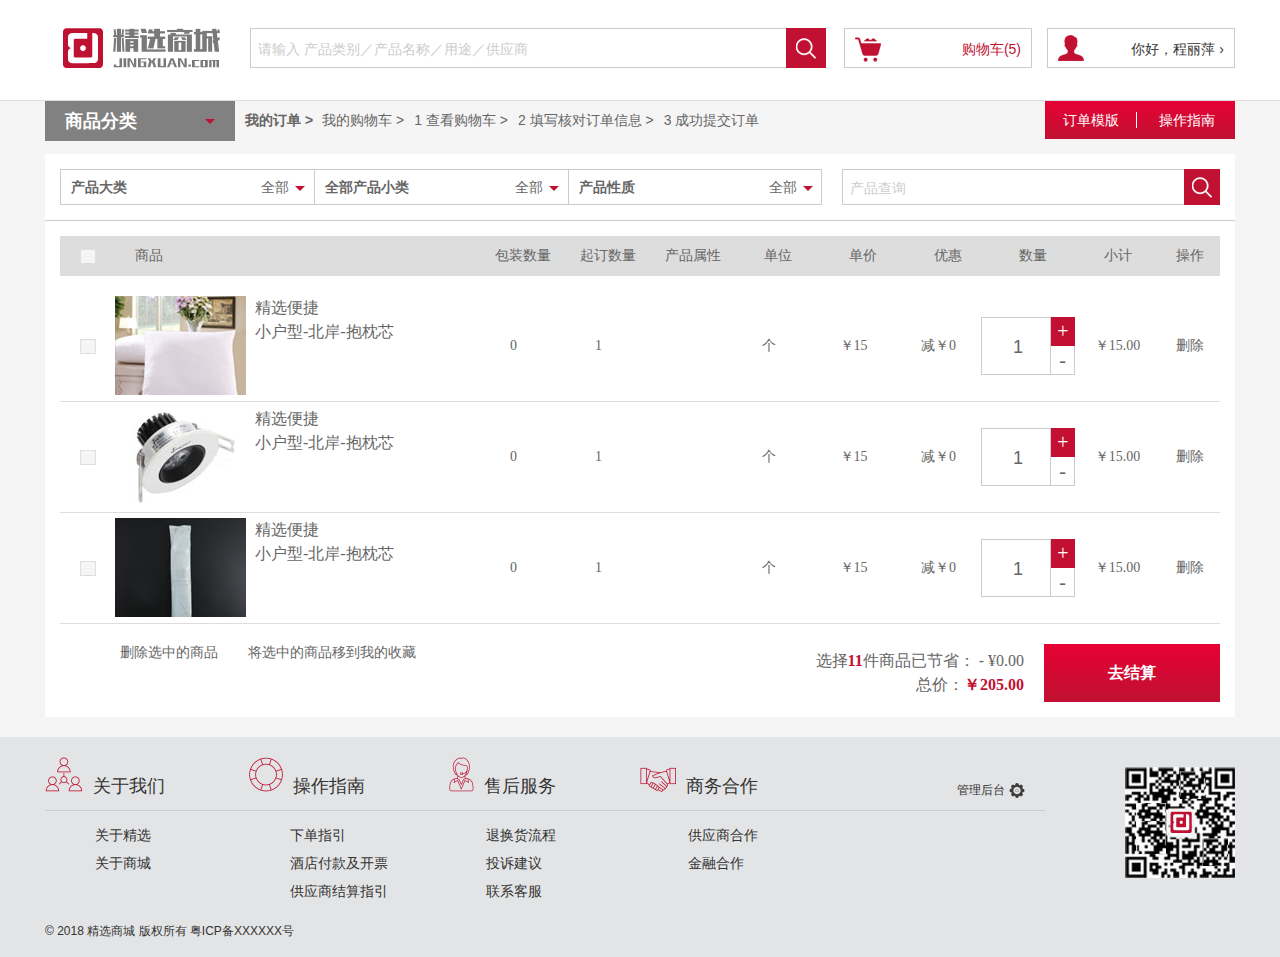
==== views/cart.html @ 11810e94 "shopping" ====
<!DOCTYPE html>
<html lang="en">
<head>
	<meta charset="UTF-8">
	<meta http-equiv="X-UA-Compatible" content="IE=edge,chrome=1"/>
    <meta name="description" content=""/>
    <meta name="keywords" content=""/>
    <meta name="author" content="name, sycbbb@sina.com"/>
    <meta name="robots" content="index,follow"/>
	<title></title>
	<link rel="stylesheet" href="../plugins/swiper/idangerous.swiper.css">
	<link rel="stylesheet" href="../styles/css/global.css">
	<link rel="stylesheet" href="../styles/css/cart.css">
</head>
<body>
<div class="wrapper">
	<div class="header">
		<div class="w1190 header-content">
			<div class="logo"><img src="../images/logo_big.png" alt=""></div>
			<div class="search">
				<label><input type="text" placeholder="请输入 产品类别／产品名称／用途／供应商"></label>
				<div class="search-btn"></div>
			</div>
			<div class="shopping-carts items">
				<a href="">购物车(5)</a>
				<div class="cart">
					<div class="cart-content-items" id="boxscroll">
						<div class="cart-items">
							<div class="img"><img src="../images/cart.jpg" alt=""></div>
							<div class="text">
								<p>精选便捷</p>
								<p>创点-客房抽纸盒</p>
								<h6>￥18.00</h6>
							</div>
							<a class="del" href="javascript:;">删除</a>
						</div>
						<div class="cart-items">
							<div class="img"><img src="../images/cart.jpg" alt=""></div>
							<div class="text">
								<p>精选便捷</p>
								<p>创点-客房抽纸盒</p>
								<h6>￥18.00</h6>
							</div>
							<a class="del" href="javascript:;">删除</a>
						</div>
						<div class="cart-items">
							<div class="img"><img src="../images/cart.jpg" alt=""></div>
							<div class="text">
								<p>精选便捷</p>
								<p>创点-客房抽纸盒</p>
								<h6>￥18.00</h6>
							</div>
							<a class="del" href="javascript:;">删除</a>
						</div>
						<div class="cart-items">
							<div class="img"><img src="../images/cart.jpg" alt=""></div>
							<div class="text">
								<p>精选便捷</p>
								<p>创点-客房抽纸盒</p>
								<h6>￥18.00</h6>
							</div>
							<a class="del" href="javascript:;">删除</a>
						</div>
						<div class="cart-items">
							<div class="img"><img src="../images/cart.jpg" alt=""></div>
							<div class="text">
								<p>精选便捷</p>
								<p>创点-客房抽纸盒</p>
								<h6>￥18.00</h6>
							</div>
							<a class="del" href="javascript:;">删除</a>
						</div>
					</div>
					<div class="cart-content-bottom">
						<p>共<em>5</em>件商品<span>共计<em>8658.45</em>元</span></p>
						<a href="">去购物车</a>
					</div>
				</div>
			</div>
			<div class="login items">
				<a href="">你好，程丽萍 ›</a>
				<div class="login-list">
					<a href="">我的基本信息</a>
					<a href="order.html">我的订单(<em>8</em>)</a>
					<a href="">我的收藏(<em>12</em>)</a>
				</div>
			</div>
		</div>
	</div>
	<div class="nev w1190">
		<div class="title-list">
			<h3>商品分类</h3>
			<div class="title-list-content">
				<dl>
					<dt>运营耗品 ></dt>
					<dd>
						<a href="">印刷品</a>
						<a href="">易耗品</a>
						<a href="">小商品</a>
					</dd>
					<div class="cate_part">
						<ul>
							<li>印刷品</li>
							<li>易耗品</li>
							<li>赠饮</li>
							<li>小商品</li>
							<li>香薰</li>
							<li>会员卡</li>
							<li>餐厅及厨房用品</li>
							<li>健身器材</li>
						</ul>  
					</div>
				</dl>
				<dl>
					<dt>布草及工服 ></dt>
					<dd>
						<a href="">布草</a>
						<a href="">工服</a>
					</dd>	
					<div class="cate_part">
						<ul>
							<li>印刷品1</li>
							<li>易耗品</li>
							<li>赠饮</li>
							<li>小商品</li>
							<li>香薰</li>
							<li>会员卡</li>
							<li>餐厅及厨房用品</li>
							<li>健身器材</li>
						</ul>  
					</div>      
				</dl>
				<dl>
					<dt>基础建材 ></dt>
					<dd>
						<a href="">涂料墙纸 </a>
						<a href="">龙头花洒 </a>
					</dd>
					<div class="cate_part">
						<ul>
							<li>印刷品2</li>
							<li>易耗品</li>
							<li>赠饮</li>
							<li>小商品</li>
							<li>香薰</li>
							<li>会员卡</li>
							<li>餐厅及厨房用品</li>
							<li>健身器材</li>
						</ul>  
					</div>
				</dl>
				<dl>
					<dt>门锁 ></dt>
					<dd><a href="">门锁</a></dd>
					<div class="cate_part">
						<ul>
							<li>印刷品3</li>
							<li>易耗品</li>
							<li>赠饮</li>
							<li>小商品</li>
							<li>香薰</li>
							<li>会员卡</li>
							<li>餐厅及厨房用品</li>
							<li>健身器材</li>
						</ul>  
					</div>
				</dl>
				<dl>
					<dt>软装装饰 ></dt>
					<dd>
						<a href="">广告标识</a> 
						<a href="">床垫</a>
						<a href="">窗帘</a>
					</dd>
					<div class="cate_part">
						<ul>
							<li>印刷品4</li>
							<li>易耗品</li>
							<li>赠饮</li>
							<li>小商品</li>
							<li>香薰</li>
							<li>会员卡</li>
							<li>餐厅及厨房用品</li>
							<li>健身器材</li>
						</ul>  
					</div>
				</dl>
				<dl>
					<dt>IT/电器/设备 ></dt>
					<dd>
						<a href="">网络设备</a>
						<a href="">电器</a>
						<a href="">空调</a>
					</dd>
					<div class="cate_part">
						<ul>
							<li>印刷品5</li>
							<li>易耗品</li>
							<li>赠饮</li>
							<li>小商品</li>
							<li>香薰</li>
							<li>会员卡</li>
							<li>餐厅及厨房用品</li>
							<li>健身器材</li>
						</ul>  
					</div>
				</dl>
			</div>
		</div>
		<div class="list-r-tilte">
			<div class="list-r-tilte-l cart-nev">
				<h4>我的订单 > </h4>
				<ul>
					<li><a href="javascript:;">我的购物车 ></a></li>
					<li><a href="javascript:;">1 查看购物车 ></a></li>
					<li><a href="javascript:;">2 填写核对订单信息 ></a></li>
					<li><a href="javascript:;">3 成功提交订单</a></li>
				</ul>
			</div>
			<div class="list-r-tilte-r">
				<a href="">订单模版</a>
				<a href="">操作指南</a>
			</div>
		</div>
	</div>
	<div class="container container-cart w1190">
		<div class="cart">
			<div class="cart-top">
				<div class="cart-top-l">
					<div class="title">
						<h3>产品大类</h3><p>全部</p>
					</div>
					<div class="title">
						<h3>全部产品小类</h3><p>全部</p>
					</div>
					<div class="title">
						<h3>产品性质</h3><p>全部</p>
					</div>
				</div>
				<div class="cart-top-r">
					<div class="search">
						<label><input type="text" placeholder="产品查询"></label>
						<div class="search-btn"></div>
					</div>
				</div>
			</div>
			<div class="cart-bottom">
				<ul>
					<li></li>
					<li>商品</li>
					<li>包装数量</li>
					<li>起订数量</li>
					<li>产品属性</li>
					<li>单位</li>
					<li>单价</li>
					<li>优惠</li>
					<li>数量</li>
					<li>小计</li>
					<li>操作</li>
				</ul>
				<div class="cart-bottom-middle">
					<dl>
						<dd><i></i></dd>
						<dd>
							<div class="img">
								<img src="../images/cart1.jpg" alt="">
								<div class="text">
									<p>精选便捷</p>
									<p>小户型-北岸-抱枕芯</p>
								</div>
							</div>
						</dd>
						<dd><span>0</span></dd>
						<dd><span>1</span></dd>
						<dd></dd>
						<dd><span>个</span></dd>
						<dd><span>￥15</span></dd>
						<dd><span>减￥0</span></dd>
						<dd>
							<div class="cart-button">
								<label><input class="total" type="text" value="1"></label>
								<div class="add-subtract">
									<i class="add">+</i>
									<i class="subtract">-</i>
								</div>
							</div>
						</dd>
						<dd><span>￥15.00</span></dd>
						<dd><span><a href="">删除</a></span></dd>
					</dl>
					<dl>
						<dd><i></i></dd>
						<dd>
							<div class="img">
								<img src="../images/cart2.jpg" alt="">
								<div class="text">
									<p>精选便捷</p>
									<p>小户型-北岸-抱枕芯</p>
								</div>
							</div>
						</dd>
						<dd><span>0</span></dd>
						<dd><span>1</span></dd>
						<dd></dd>
						<dd><span>个</span></dd>
						<dd><span>￥15</span></dd>
						<dd><span>减￥0</span></dd>
						<dd>
							<div class="cart-button">
								<label><input class="total" type="text" value="1"></label>
								<div class="add-subtract">
									<i class="add">+</i>
									<i class="subtract">-</i>
								</div>
							</div>
						</dd>
						<dd><span>￥15.00</span></dd>
						<dd><span><a href="">删除</a></span></dd>
					</dl>
					<dl>
						<dd><i></i></dd>
						<dd>
							<div class="img">
								<img src="../images/cart3.jpg" alt="">
								<div class="text">
									<p>精选便捷</p>
									<p>小户型-北岸-抱枕芯</p>
								</div>
							</div>
						</dd>
						<dd><span>0</span></dd>
						<dd><span>1</span></dd>
						<dd></dd>
						<dd><span>个</span></dd>
						<dd><span>￥15</span></dd>
						<dd><span>减￥0</span></dd>
						<dd>
							<div class="cart-button">
								<label><input class="total" type="text" value="1"></label>
								<div class="add-subtract">
									<i class="add">+</i>
									<i class="subtract">-</i>
								</div>
							</div>
						</dd>
						<dd><span>￥15.00</span></dd>
						<dd><span><a href="">删除</a></span></dd>
					</dl>
				</div>
				<div class="cart-bottom-foot">
					<p>删除选中的商品<span>将选中的商品移到我的收藏</span></p>
					<a href="">去结算</a>
					<div class="text">
						<p><span>选择<em class="num">11</em>件商品</span>已节省： - ¥0.00</p>
						<p>总价：<em>￥205.00</em></p>
					</div>
				</div>
			</div>
		</div>
	</div>
	<div class="footer">
		<div class="w1190 footer-content">
			<div class="footer-content-l">
				<div class="title">
					<ul>
						<li><i><img src="../images/icon8.png" alt=""></i>关于我们</li>
						<li><i><img src="../images/icon9.png" alt=""></i>操作指南 </li>
						<li><i><img src="../images/icon10.png" alt=""></i>售后服务</li>
						<li><i><img src="../images/icon11.png" alt=""></i>商务合作</li>
					</ul>
					<div class="settings">
						<a href="">管理后台</a>
					</div>
				</div>
				<div class="list">
					<dl>
						<dd><a href="">关于精选</a></dd>
						<dd><a href="">关于商城</a></dd>
					</dl>
					<dl>
						<dd><a href="">下单指引  </a></dd>
						<dd><a href="">酒店付款及开票</a></dd>
						<dd><a href="">供应商结算指引</a></dd>
					</dl>
					<dl>
						<dd><a href="">退换货流程</a></dd>
						<dd><a href="">投诉建议</a></dd>
						<dd><a href="">联系客服</a></dd>
					</dl>
					<dl>
						<dd><a href="">供应商合作</a></dd>
						<dd><a href="">金融合作</a></dd>
					</dl>
				</div>
				<p>© 2018 精选商城 版权所有 粤ICP备XXXXXX号</p>
			</div>
			<div class="footer-content-r"><img src="../images/code.jpg" alt=""></div>
		</div>
	</div>
</div>
<script src="../plugins/jquery/jquery.min.js"></script>
<script src="../plugins/jquery/jquery.nicescroll.min.js"></script>
<script src="../plugins/swiper/idangerous.swiper.min.js"></script>
<script src="../plugins/jqueryPage/pages.js"></script>
<script>
	$(function(){
		//滚动条
		$("#boxscroll").niceScroll({cursorborder:"",cursorcolor:"#ddd"});
		//购物车移入移出
		$(".shopping-carts,.login").hover(function(){
		    $(this).addClass("on");
			$(this).append('<div class="line"></div>');
			$(this).find("a").next().show();
		},function(){
		    $(this).removeClass("on");
			$(".line").remove();
			$(this).find("a").next().hide();
		});
		//删除
		$(".cart .del").bind("click",function(){
			$(this).parent().remove();
		})
		//商品分类
		$(".nev .title-list").hover(function(){
		    $(this).find(".title-list-content").show();
		},function(){
		    $(this).find(".title-list-content").hide();
		});
		$(".list-r-tilte-l>ul>li").hover(function(){
			// $(this).css('borderBottom','2px solid #c31032');  //cart页面不需要
			$(this).find(".text-list").show();
		},function(){
			$(this).find(".text-list").hide();
			// $(this).css('borderBottom',0);   //cart页面不需要
		});
		//导航
		$(".title-list-content dl").hover(function(){
			$(this).addClass("on");
			$(this).find(".cate_part").show();
		},function(){
			$(this).removeClass("on");
	   		$(this).find(".cate_part").hide();
		});
		//cart 加减
		$(".add").click(function(){
			var total=$(this).parent().parent().find(".total").val();
			total++;
			$(this).parent().parent().find(".total").val(total);
		});
		$(".subtract").bind("click",function(){
			var total=$(this).parent().parent().find(".total").val();
			if(total > 1){
				total--;
				$(this).parent().parent().find(".total").val(total);
			}else{
				$(this).parent().parent().find(".total").val(1);
			}
		})
		// cart 选择
		$(".cart-bottom ul li:first-child").click(function(){
			$(this).toggleClass("on");
			if(!$(this).hasClass("on")){
				$(this).parent().next().find("dd:first-child").removeClass("active").parent().removeClass("activebig");
			}else{
				$(this).parent().next().find("dd:first-child").addClass("active").parent().addClass("activebig");
			}
		});
		$(".cart-bottom-middle dl dd:first-child").click(function(){
			$(this).toggleClass("active");
			if(!$(this).hasClass("active")){
				$(this).removeClass("active").parent().removeClass("activebig");
				$(this).parent().parent().parent().find("li:first-child").removeClass("on");
			}else if($(this).addClass("active") && $("[class='active']").length==$(this).parent().parent().find("dl").length){
				$(this).parent().parent().parent().find("li:first-child").addClass("on");
				$(this).addClass("active").parent().addClass("activebig");
			}else{
				$(this).addClass("active").parent().addClass("activebig");
			}		
		});

		
		 
		

		//我的订单 
		$(".list-r-tilte-l li").bind("click",function(){
			$(this).addClass("on").siblings().removeClass("on");
		});
		$(".order-middle-items:even").css('backgroundColor','#f8f8f8')
		//分页
		$(".page").Page({
			Pages:200,
			Alert:function(){confirm("注意您，没有绑定对应的点击事件，此条为自定义弹窗")}//套的时候去掉
		},true);
	});
</script>
<!-- 以下是针对ie9以下才执行的js代码 注意不要删掉哦！！！ -->
<!--[if lt IE 9 ]>    
	<script src="../plugins/jquery/jquery.placeholder.min.js"></script>
	<script>
		$(function(){
		    $('input, textarea').placeholder();
		});
	</script>
<![endif]-->	
</body>
</html>
---- styles/css/global.css ----
@charset "UTF-8";
/*
   公用变量
*/
/* color
-------------------------- */
/* Border
-------------------------- */
/* Box-shadow
-------------------------- */
/* Fill
-------------------------- */
/* Font
-------------------------- */
/* Disable base
-------------------------- */
/* Transition
-------------------------- */
/*
   公用变量
*/
/* color
-------------------------- */
/* Border
-------------------------- */
/* Box-shadow
-------------------------- */
/* Fill
-------------------------- */
/* Font
-------------------------- */
/* Disable base
-------------------------- */
/* Transition
-------------------------- */
/*
   公用变量
*/
/* color
-------------------------- */
/* Border
-------------------------- */
/* Box-shadow
-------------------------- */
/* Fill
-------------------------- */
/* Font
-------------------------- */
/* Disable base
-------------------------- */
/* Transition
-------------------------- */
/*
   公用变量
*/
/* color
-------------------------- */
/* Border
-------------------------- */
/* Box-shadow
-------------------------- */
/* Fill
-------------------------- */
/* Font
-------------------------- */
/* Disable base
-------------------------- */
/* Transition
-------------------------- */
html {
  /*-webkit-text-size-adjust是解决 iPhone 横屏时默认会放大文字的问题*/
  -ms-text-size-adjust: 100%;
  -webkit-text-size-adjust: 100%;
  /*取消掉300ms的延迟，chrome和safari可以生效*/
  -ms-touch-action: manipulation;
      touch-action: manipulation;
}

html, body {
  font-family: "Microsoft Yahei", Tahoma, Simsun, sans-serif, -apple-system, BlinkMacSystemFont, "PingFang SC", "Helvetica Neue", STHeiti;
  /*-webkit-user-select:none禁止用户进行复制.选择.*/
  width: 100%;
  /*使用min-height:100%代替height：100%*/
  height: 100%;
  min-height: 100%;
  color: #333333;
  font-size: 12px;
}

body {
  /*弹性滚动-局部滚动开启弹性滚动：将属性挂在body上，可以避免很多奇怪的bug。*/
  overflow: scroll;
  -webkit-overflow-scrolling: touch;
}

html, body, div, span, applet, object, iframe,
h1, h2, h3, h4, h5, h6, p, blockquote, pre,
a, abbr, acronym, address, big, cite, code,
del, dfn, em, img, ins, kbd, q, s, samp,
small, strike, strong, sub, sup, tt, var,
b, u, i, center,
dl, dt, dd, ol, ul, li,
fieldset, form, label, legend,
table, caption, tbody, tfoot, thead, tr, th, td,
article, aside, canvas, details, embed,
figure, figcaption, footer, header, hgroup,
menu, nav, output, ruby, section, summary,
time, div, mark, audio, video {
  margin: 0;
  padding: 0;
  border: 0;
  font: inherit;
  font-size: 100%;
  vertical-align: baseline;
  /*把所有元素的内边距和边框不再会增加它的宽度*/
  /* Firefox */
  -webkit-box-sizing: border-box;
  /* Safari */
  box-sizing: border-box;
}

ol, ul {
  /*去掉列表点*/
  list-style: none;
}

table {
  /*去掉表格的双行线*/
  border-collapse: collapse;
  border-spacing: 0;
}

/*取消a标签在移动端点击时的背景颜色*/
a, a:hover, a:active, a:visited, a:link, a:focus {
  -webkit-tap-highlight-color: transparent;
  -webkit-tap-highlight-color: transparent;
  outline: none;
  background: none;
  text-decoration: none;
}

a, img {
  /* 禁止长按链接与图片弹出菜单 */
  -webkit-touch-callout: none;
}

input {
  /*ios去除input默认样式*/
  -webkit-appearance: none;
}

.clearfix {
  zoom: 1;
}

.clearfix:before, .clearfix:after {
  content: '';
  display: table;
}

.clearfix:after {
  clear: both;
}

.max-width {
  max-width: 7.5rem;
}

.wrapper {
  position: relative;
  width: 100%;
  min-height: 100%;
  height: auto;
  margin: 0 auto;
  overflow: hidden;
}

.w1190 {
  margin: 0 auto;
  width: 1190px;
}

body {
  background-color: #f5f5f5;
}

.header {
  width: 100%;
  height: auto;
  background-color: #fff;
  border-bottom: 1px solid #ddd;
}

.header .header-content {
  padding: 28px 0;
  height: 100px;
}

.header .header-content > div {
  float: left;
}

.header .header-content .logo {
  margin-left: 18px;
}

.header .header-content .search {
  margin-left: 30px;
}

.header .header-content .search label {
  float: left;
  padding: 0 5px;
  width: 536px;
  height: 40px;
  border: 1px solid #ccc;
  border-right: 0;
}

.header .header-content .search label input {
  background: none;
  border: none;
  outline: none;
  width: 100%;
  height: 100%;
  font: 14px/40px "Microsoft Yahei", Tahoma, Simsun, sans-serif, -apple-system, BlinkMacSystemFont, "PingFang SC", "Helvetica Neue", STHeiti;
  color: #333;
}

.header .header-content .search label input::-moz-input-placeholder {
  color: #ccc;
}

.header .header-content .search label input::-webkit-input-placeholder {
  color: #ccc;
}

.header .header-content .search label input::-ms-input-placeholder {
  color: #ccc;
}

.header .header-content .search .search-btn {
  float: left;
  width: 40px;
  height: 40px;
  background: url(../../images/icon1.png) #c01132 center center no-repeat;
  cursor: pointer;
}

.header .header-content .items {
  width: 188px;
  height: 40px;
}

.header .header-content .items > a {
  display: block;
  width: 100%;
  height: 100%;
  padding-right: 10px;
  font: 14px/40px "Microsoft Yahei", Tahoma, Simsun, sans-serif, -apple-system, BlinkMacSystemFont, "PingFang SC", "Helvetica Neue", STHeiti;
  text-align: right;
  border: 1px solid #ccc;
}

.header .header-content .shopping-carts {
  position: relative;
  margin-left: 18px;
}

.header .header-content .shopping-carts > a {
  position: absolute;
  top: 0;
  left: 0;
  height: 40px;
  color: #c01132;
  background: url(../../images/icon2.png) #fff 10px 8px no-repeat;
  z-index: 2;
  display: block;
}

.header .header-content .shopping-carts > a:hover {
  padding-bottom: 50px;
  border-bottom: 0;
}

.header .header-content .shopping-carts .cart {
  position: absolute;
  left: 0;
  top: 50px;
  z-index: 4;
  display: none;
  padding: 10px 5px 10px 10px;
  background-color: #fff;
  border: 1px solid #ccc;
}

.header .header-content .shopping-carts .cart .cart-content-items {
  padding-right: 10px;
  width: 378px;
  max-height: 386px;
  min-height: 89px;
  overflow-x: auto;
}

.header .header-content .shopping-carts .cart .cart-content-items .cart-items {
  padding-bottom: 10px;
  margin-bottom: 10px;
  width: 364px;
  border-bottom: 1px solid #ccc;
  overflow: hidden;
}

.header .header-content .shopping-carts .cart .cart-content-items .cart-items > div {
  float: left;
}

.header .header-content .shopping-carts .cart .cart-content-items .cart-items .img {
  width: 78px;
  height: 78px;
  font-size: 0;
}

.header .header-content .shopping-carts .cart .cart-content-items .cart-items .img > img {
  width: 100%;
}

.header .header-content .shopping-carts .cart .cart-content-items .cart-items .text {
  margin-left: 10px;
}

.header .header-content .shopping-carts .cart .cart-content-items .cart-items .text p {
  font: 14px/1.5 "Microsoft Yahei", Tahoma, Simsun, sans-serif, -apple-system, BlinkMacSystemFont, "PingFang SC", "Helvetica Neue", STHeiti;
  color: #666;
}

.header .header-content .shopping-carts .cart .cart-content-items .cart-items .text h6 {
  margin-top: 14px;
  font: 14px/1.5 "Microsoft Yahei", Tahoma, Simsun, sans-serif, -apple-system, BlinkMacSystemFont, "PingFang SC", "Helvetica Neue", STHeiti;
  color: #666;
}

.header .header-content .shopping-carts .cart .cart-content-items .cart-items > a {
  float: right;
  font: 14px/1.5 "Microsoft Yahei", Tahoma, Simsun, sans-serif, -apple-system, BlinkMacSystemFont, "PingFang SC", "Helvetica Neue", STHeiti;
  color: #666;
}

.header .header-content .shopping-carts .cart .cart-content-items .cart-items > a:hover {
  color: #c01132;
  text-decoration: underline;
}

.header .header-content .shopping-carts .cart .cart-content-bottom {
  padding-top: 10px;
  overflow: hidden;
}

.header .header-content .shopping-carts .cart .cart-content-bottom p {
  float: left;
  font: 14px/40px "Microsoft Yahei", Tahoma, Simsun, sans-serif, -apple-system, BlinkMacSystemFont, "PingFang SC", "Helvetica Neue", STHeiti;
}

.header .header-content .shopping-carts .cart .cart-content-bottom p span {
  margin-left: 10px;
}

.header .header-content .shopping-carts .cart .cart-content-bottom p em {
  color: #c01132;
}

.header .header-content .shopping-carts .cart .cart-content-bottom a {
  float: right;
  width: 80px;
  height: 34px;
  font: 14px/34px "Microsoft Yahei", Tahoma, Simsun, sans-serif, -apple-system, BlinkMacSystemFont, "PingFang SC", "Helvetica Neue", STHeiti;
  color: #fff;
  background: #c01132;
  text-align: center;
  background: -webkit-gradient(linear, left top, left bottom, from(#e60133), to(#c01132));
  background: -webkit-linear-gradient(#e60133, #c01132);
  background: -o-linear-gradient(#e60133, #c01132);
  background: linear-gradient(#e60133, #c01132);
}

.header .header-content .shopping-carts .line {
  position: absolute;
  top: 40px;
  left: 0;
  z-index: 2;
  width: 188px;
  height: 2px;
  background-color: #c01132;
}

.header .header-content .shopping-carts.on > a {
  padding-bottom: 50px;
  border-bottom: 0;
}

.header .header-content .login {
  position: relative;
  float: right;
}

.header .header-content .login > a {
  position: absolute;
  top: 0;
  left: 0;
  height: 40px;
  color: #333;
  background: url(../../images/icon3.png) #fff 10px center no-repeat;
  z-index: 1;
  display: block;
}

.header .header-content .login .login-list {
  position: absolute;
  left: 0;
  top: 40px;
  display: none;
  width: 188px;
  padding: 10px;
  background-color: #fff;
  border: 1px solid #ccc;
  border-top: 0;
}

.header .header-content .login .login-list > a {
  display: block;
  font: 14px/2 "Microsoft Yahei", Tahoma, Simsun, sans-serif, -apple-system, BlinkMacSystemFont, "PingFang SC", "Helvetica Neue", STHeiti;
  color: #666;
}

.header .header-content .login .login-list > a em {
  color: #c01132;
}

.header .header-content .login.on > a {
  border-bottom: 2px solid #c01132;
}

.nev {
  margin-bottom: 5px;
}

.nev .title-list {
  position: relative;
  float: left;
  width: 190px;
  height: 40px;
}

.nev .title-list h3 {
  position: relative;
  padding: 0 20px;
  font: bold 18px/40px "Microsoft Yahei", Tahoma, Simsun, sans-serif, -apple-system, BlinkMacSystemFont, "PingFang SC", "Helvetica Neue", STHeiti;
  color: #fff;
  background-color: #818181;
  cursor: pointer;
}

.nev .title-list h3:before {
  position: absolute;
  right: 20px;
  top: 18px;
  content: '';
  width: 0;
  height: 0;
  border-style: solid;
  border-width: 5px;
  border-color: #bf1132 transparent transparent transparent;
}

.nev .title-list .title-list-content {
  position: absolute;
  top: 0;
  left: 0;
  z-index: 21;
  display: none;
  background: #000;
  background: rgba(0, 0, 0, 0.8);
  filter: progid:DXImageTransform.Microsoft.gradient(startColorstr=#c8000000,endColorstr=#c8000000);
}

.nev .title-list .title-list-content dl {
  padding: 5px 10px;
  display: block;
  cursor: pointer;
  width: 510px;
}

.nev .title-list .title-list-content dl dt {
  display: block;
  font: bold 18px/2 "Microsoft Yahei", Tahoma, Simsun, sans-serif, -apple-system, BlinkMacSystemFont, "PingFang SC", "Helvetica Neue", STHeiti;
  color: #fff;
}

.nev .title-list .title-list-content dl dd a {
  font: 14px/2 "Microsoft Yahei", Tahoma, Simsun, sans-serif, -apple-system, BlinkMacSystemFont, "PingFang SC", "Helvetica Neue", STHeiti;
  color: #fff;
}

.nev .title-list .title-list-content dl .cate_part {
  position: absolute;
  top: 0;
  left: 190px;
  bottom: 0;
  z-index: 22;
  padding: 10px;
  display: none;
  background-color: #fff;
  width: 320px;
}

.nev .title-list .title-list-content dl .cate_part ul li {
  float: left;
  margin-left: 20px;
  font: 14px/2.4 "Microsoft Yahei", Tahoma, Simsun, sans-serif, -apple-system, BlinkMacSystemFont, "PingFang SC", "Helvetica Neue", STHeiti;
  color: #666;
  cursor: pointer;
}

.nev .title-list .title-list-content dl .cate_part ul li:hover {
  color: #bf1132;
}

.nev .title-list .title-list-content dl.on {
  background-color: #bf1132;
}

.nev .list-r-tilte {
  margin-left: 200px;
  height: 48px;
}

.nev .list-r-tilte .list-r-tilte-l {
  padding: 5px 0;
  float: left;
}

.nev .list-r-tilte .list-r-tilte-l h4 {
  display: inline-block;
  vertical-align: middle;
  font: bold 14px/2 "Microsoft Yahei", Tahoma, Simsun, sans-serif, -apple-system, BlinkMacSystemFont, "PingFang SC", "Helvetica Neue", STHeiti;
  color: #666;
}

.nev .list-r-tilte .list-r-tilte-l > ul {
  display: inline-block;
  vertical-align: middle;
}

.nev .list-r-tilte .list-r-tilte-l > ul > li {
  position: relative;
  float: left;
  padding: 5px 0;
}

.nev .list-r-tilte .list-r-tilte-l > ul > li a {
  padding: 0 5px;
  font: 14px/1 "Microsoft Yahei", Tahoma, Simsun, sans-serif, -apple-system, BlinkMacSystemFont, "PingFang SC", "Helvetica Neue", STHeiti;
  color: #666;
  border-left: 1px solid #999;
}

.nev .list-r-tilte .list-r-tilte-l > ul > li a:hover {
  color: #c31032;
}

.nev .list-r-tilte .list-r-tilte-l > ul > li:first-child a {
  border-left: 0;
}

.nev .list-r-tilte .list-r-tilte-l > ul > li .text-list {
  position: absolute;
  display: none;
  top: 33px;
  left: 0;
  z-index: 21;
  padding: 10px;
  width: 188px;
  background-color: #fff;
  border: 1px solid #ccc;
}

.nev .list-r-tilte .list-r-tilte-l > ul > li .text-list ul li {
  padding: 5px 0;
  float: left;
  width: 83px;
  font: 14px/1 "Microsoft Yahei", Tahoma, Simsun, sans-serif, -apple-system, BlinkMacSystemFont, "PingFang SC", "Helvetica Neue", STHeiti;
  color: #666;
  cursor: pointer;
}

.nev .list-r-tilte .list-r-tilte-l > ul > li .text-list ul li:hover {
  color: #c31032;
}

.nev .list-r-tilte .list-r-tilte-l > ul li.on a {
  color: #c31032;
}

.nev .list-r-tilte .list-r-tilte-r {
  padding: 10px 0;
  float: right;
  width: 190px;
  height: auto;
  background: #c31032;
  background: -webkit-gradient(linear, left top, left bottom, from(#e60133), to(#c01132));
  background: -webkit-linear-gradient(#e60133, #c01132);
  background: -o-linear-gradient(#e60133, #c01132);
  background: linear-gradient(#e60133, #c01132);
}

.nev .list-r-tilte .list-r-tilte-r a {
  display: inline-block;
  width: 92px;
  text-align: center;
  font: 14px/16px "Microsoft Yahei", Tahoma, Simsun, sans-serif, -apple-system, BlinkMacSystemFont, "PingFang SC", "Helvetica Neue", STHeiti;
  color: #fff;
  border-right: 1px solid #fff;
}

.nev .list-r-tilte .list-r-tilte-r a:first-child + a {
  border-right: 0;
}

.container {
  height: auto;
  overflow: hidden;
}

.footer {
  padding: 20px 0;
  width: 100%;
  height: auto;
  overflow: hidden;
  background-color: #e3e4e5;
}

.footer .footer-content .footer-content-l {
  float: left;
  width: 1000px;
}

.footer .footer-content .footer-content-l .title {
  padding-bottom: 10px;
  margin-bottom: 10px;
  height: auto;
  overflow: hidden;
  border-bottom: 1px solid #ccc;
}

.footer .footer-content .footer-content-l .title ul {
  float: left;
}

.footer .footer-content .footer-content-l .title ul li {
  margin-right: 80px;
  display: inline-block;
  font: 18px/1.5 "Microsoft Yahei", Tahoma, Simsun, sans-serif, -apple-system, BlinkMacSystemFont, "PingFang SC", "Helvetica Neue", STHeiti;
  color: #333;
}

.footer .footer-content .footer-content-l .title ul li i {
  margin-right: 10px;
  font-size: 0;
}

.footer .footer-content .footer-content-l .title .settings {
  margin-right: 20px;
  margin-top: 26px;
  float: right;
}

.footer .footer-content .footer-content-l .title .settings a {
  padding-right: 20px;
  background: url(../../images/icon12.png) right center no-repeat;
  display: block;
  font: 12px/15px "Microsoft Yahei", Tahoma, Simsun, sans-serif, -apple-system, BlinkMacSystemFont, "PingFang SC", "Helvetica Neue", STHeiti;
  color: #333;
}

.footer .footer-content .footer-content-l .list dl {
  margin: 0 80px 0 50px;
  display: inline-block;
  vertical-align: top;
}

.footer .footer-content .footer-content-l .list dl:first-child + dl {
  margin-left: 55px;
}

.footer .footer-content .footer-content-l .list dl:first-child + dl + dl {
  margin-left: 14px;
}

.footer .footer-content .footer-content-l .list dl:first-child + dl + dl + dl {
  margin-left: 48px;
}

.footer .footer-content .footer-content-l .list dl dd a {
  font: 14px/2 "Microsoft Yahei", Tahoma, Simsun, sans-serif, -apple-system, BlinkMacSystemFont, "PingFang SC", "Helvetica Neue", STHeiti;
  color: #333;
}

.footer .footer-content .footer-content-l .list dl dd a:hover {
  color: #c01132;
  text-decoration: underline;
}

.footer .footer-content .footer-content-l > p {
  margin-top: 20px;
  font: 12px/1 "Microsoft Yahei", Tahoma, Simsun, sans-serif, -apple-system, BlinkMacSystemFont, "PingFang SC", "Helvetica Neue", STHeiti;
  color: #333;
}

.footer .footer-content .footer-content-r {
  margin-top: 10px;
  width: 110px;
  float: right;
}
---- styles/css/cart.css ----
@charset "UTF-8";
/*
   公用变量
*/
/* color
-------------------------- */
/* Border
-------------------------- */
/* Box-shadow
-------------------------- */
/* Fill
-------------------------- */
/* Font
-------------------------- */
/* Disable base
-------------------------- */
/* Transition
-------------------------- */
.cart-nev ul li a {
  border-left: 0 !important;
}

.cart {
  margin-bottom: 20px;
  background-color: #fff;
}

.cart .cart-top {
  padding: 15px;
  border-bottom: 1px solid #ccc;
  overflow: hidden;
}

.cart .cart-top .cart-top-l {
  float: left;
}

.cart .cart-top .cart-top-l .title {
  position: relative;
  padding: 0 10px;
  float: left;
  width: 254px;
  height: 36px;
  border: 1px solid #ccc;
  cursor: pointer;
}

.cart .cart-top .cart-top-l .title h3 {
  font-size: 14px;
  font-weight: bold;
  color: #666;
  float: left;
  line-height: 36px;
}

.cart .cart-top .cart-top-l .title p {
  margin-left: 190px;
  font-size: 14px;
  color: #666;
  line-height: 36px;
}

.cart .cart-top .cart-top-l .title:first-child {
  border-right: 0;
}

.cart .cart-top .cart-top-l .title:first-child + div {
  border-right: 0;
}

.cart .cart-top .cart-top-l .title:before {
  position: absolute;
  top: 16px;
  left: 234px;
  content: "";
  width: 0;
  height: 0;
  border-style: solid;
  border-width: 5px;
  border-color: #bf1132 transparent transparent  transparent;
}

.cart .cart-top .cart-top-r {
  float: right;
}

.cart .cart-top .cart-top-r .search label {
  float: left;
  padding: 0 5px;
  width: 342px;
  height: 36px;
  border: 1px solid #ccc;
  border-right: 0;
}

.cart .cart-top .cart-top-r .search label input {
  background: none;
  border: none;
  outline: none;
  width: 100%;
  height: 100%;
  font: 14px/40px "Microsoft Yahei", Tahoma, Simsun, sans-serif, -apple-system, BlinkMacSystemFont, "PingFang SC", "Helvetica Neue", STHeiti;
  color: #333;
}

.cart .cart-top .cart-top-r .search label input::-moz-input-placeholder {
  color: #ccc;
}

.cart .cart-top .cart-top-r .search label input::-webkit-input-placeholder {
  color: #ccc;
}

.cart .cart-top .cart-top-r .search label input::-ms-input-placeholder {
  color: #ccc;
}

.cart .cart-top .cart-top-r .search .search-btn {
  float: left;
  width: 36px;
  height: 36px;
  background: url(../../images/icon1.png) #c01132 center center no-repeat;
  cursor: pointer;
}

.cart .cart-bottom {
  padding: 15px;
}

.cart .cart-bottom ul {
  margin-bottom: 15px;
  background-color: #ddd;
  height: 40px;
}

.cart .cart-bottom ul li {
  float: left;
  font-size: 14px;
  color: #666;
  line-height: 40px;
  text-align: center;
}

.cart .cart-bottom ul li:first-child {
  width: 55px;
  height: 40px;
  background: url(../../images/select_no.jpg) center center no-repeat;
  cursor: pointer;
}

.cart .cart-bottom ul li:first-child.on {
  background: url(../../images/select.jpg) center center no-repeat;
}

.cart .cart-bottom ul li:first-child + li {
  width: 365px;
  text-align: left;
  padding-left: 20px;
}

.cart .cart-bottom ul li:first-child + li + li {
  width: 85px;
}

.cart .cart-bottom ul li:first-child + li + li + li {
  width: 85px;
}

.cart .cart-bottom ul li:first-child + li + li + li + li {
  width: 85px;
}

.cart .cart-bottom ul li:first-child + li + li + li + li + li {
  width: 85px;
}

.cart .cart-bottom ul li:first-child + li + li + li + li + li + li {
  width: 85px;
}

.cart .cart-bottom ul li:first-child + li + li + li + li + li + li + li {
  width: 85px;
}

.cart .cart-bottom ul li:first-child + li + li + li + li + li + li + li + li {
  width: 85px;
}

.cart .cart-bottom ul li:first-child + li + li + li + li + li + li + li + li + li {
  width: 85px;
}

.cart .cart-bottom ul li:first-child + li + li + li + li + li + li + li + li + li + li {
  width: 60px;
}

.cart .cart-bottom dl {
  padding: 5px 0;
  overflow: hidden;
  border-bottom: 1px solid #ddd;
}

.cart .cart-bottom dl dd {
  float: left;
  font-size: 14px;
  color: #666;
  height: 100px;
  text-align: center;
  display: table;
}

.cart .cart-bottom dl dd span {
  display: table-cell;
  vertical-align: middle;
}

.cart .cart-bottom dl dd:first-child {
  width: 55px;
  height: 100px;
  background: url(../../images/select_no.jpg) center center no-repeat;
  cursor: pointer;
}

.cart .cart-bottom dl dd:first-child.active {
  background: url(../../images/select.jpg) center center no-repeat;
}

.cart .cart-bottom dl dd:first-child + dd {
  width: 356px;
  text-align: left;
}

.cart .cart-bottom dl dd:first-child + dd .img img {
  float: left;
}

.cart .cart-bottom dl dd:first-child + dd .img .text {
  margin-left: 140px;
}

.cart .cart-bottom dl dd:first-child + dd .img .text p {
  font-size: 16px;
  color: #666;
  line-height: 1.5;
}

.cart .cart-bottom dl dd:first-child + dd + dd {
  width: 85px;
}

.cart .cart-bottom dl dd:first-child + dd + dd + dd {
  width: 85px;
}

.cart .cart-bottom dl dd:first-child + dd + dd + dd + dd {
  width: 85px;
}

.cart .cart-bottom dl dd:first-child + dd + dd + dd + dd + dd {
  width: 85px;
}

.cart .cart-bottom dl dd:first-child + dd + dd + dd + dd + dd + dd {
  width: 85px;
}

.cart .cart-bottom dl dd:first-child + dd + dd + dd + dd + dd + dd + dd {
  width: 85px;
}

.cart .cart-bottom dl dd:first-child + dd + dd + dd + dd + dd + dd + dd + dd {
  width: 85px;
}

.cart .cart-bottom dl dd:first-child + dd + dd + dd + dd + dd + dd + dd + dd .cart-button {
  margin-top: 21px;
}

.cart .cart-bottom dl dd:first-child + dd + dd + dd + dd + dd + dd + dd + dd .cart-button label {
  float: left;
  width: 70px;
  height: 58px;
  border: 1px solid #ccc;
}

.cart .cart-bottom dl dd:first-child + dd + dd + dd + dd + dd + dd + dd + dd .cart-button label input {
  font: 18px/1.5 "Microsoft Yahei", Tahoma, Simsun, sans-serif, -apple-system, BlinkMacSystemFont, "PingFang SC", "Helvetica Neue", STHeiti;
  color: #666;
  background: none;
  border: none;
  outline: none;
  width: 100%;
  height: 100%;
  text-align: center;
}

.cart .cart-bottom dl dd:first-child + dd + dd + dd + dd + dd + dd + dd + dd .cart-button .add-subtract {
  margin-left: 70px;
  width: 24px;
}

.cart .cart-bottom dl dd:first-child + dd + dd + dd + dd + dd + dd + dd + dd .cart-button .add-subtract i {
  width: 24px;
  height: 29px;
  display: block;
  cursor: pointer;
  text-align: center;
  line-height: 29px;
  font-size: 20px;
}

.cart .cart-bottom dl dd:first-child + dd + dd + dd + dd + dd + dd + dd + dd .cart-button .add-subtract i:first-child {
  background-color: #c31032;
  color: #fff;
}

.cart .cart-bottom dl dd:first-child + dd + dd + dd + dd + dd + dd + dd + dd .cart-button .add-subtract i:first-child + i {
  border-right: 1px solid #ccc;
  border-bottom: 1px solid #ccc;
}

.cart .cart-bottom dl dd:first-child + dd + dd + dd + dd + dd + dd + dd + dd + dd {
  width: 85px;
}

.cart .cart-bottom dl dd:first-child + dd + dd + dd + dd + dd + dd + dd + dd + dd + dd {
  width: 60px;
}

.cart .cart-bottom dl dd:first-child + dd + dd + dd + dd + dd + dd + dd + dd + dd + dd a {
  font-size: 14px;
  color: #666;
}

.cart .cart-bottom dl.activebig {
  background-color: #fcf3f5;
}

.cart .cart-bottom .cart-bottom-foot {
  overflow: hidden;
  margin-top: 20px;
}

.cart .cart-bottom .cart-bottom-foot > p {
  font-size: 14px;
  color: #666;
  float: left;
  margin-left: 60px;
}

.cart .cart-bottom .cart-bottom-foot > p span {
  margin-left: 30px;
}

.cart .cart-bottom .cart-bottom-foot .text {
  padding: 5px 0;
  margin-right: 20px;
  float: right;
  text-align: right;
}

.cart .cart-bottom .cart-bottom-foot .text p {
  font-size: 16px;
  color: #666;
  line-height: 1.5;
}

.cart .cart-bottom .cart-bottom-foot .text p em {
  color: #c31032;
  font-weight: bold;
}

.cart .cart-bottom .cart-bottom-foot a {
  float: right;
  width: 176px;
  height: 58px;
  text-align: center;
  line-height: 58px;
  background: #c31032;
  background: -webkit-gradient(linear, left top, left bottom, from(#e60133), to(#c01132));
  background: -webkit-linear-gradient(#e60133, #c01132);
  background: -o-linear-gradient(#e60133, #c01132);
  background: linear-gradient(#e60133, #c01132);
  color: #fff;
  font-size: 16px;
  font-weight: bold;
}
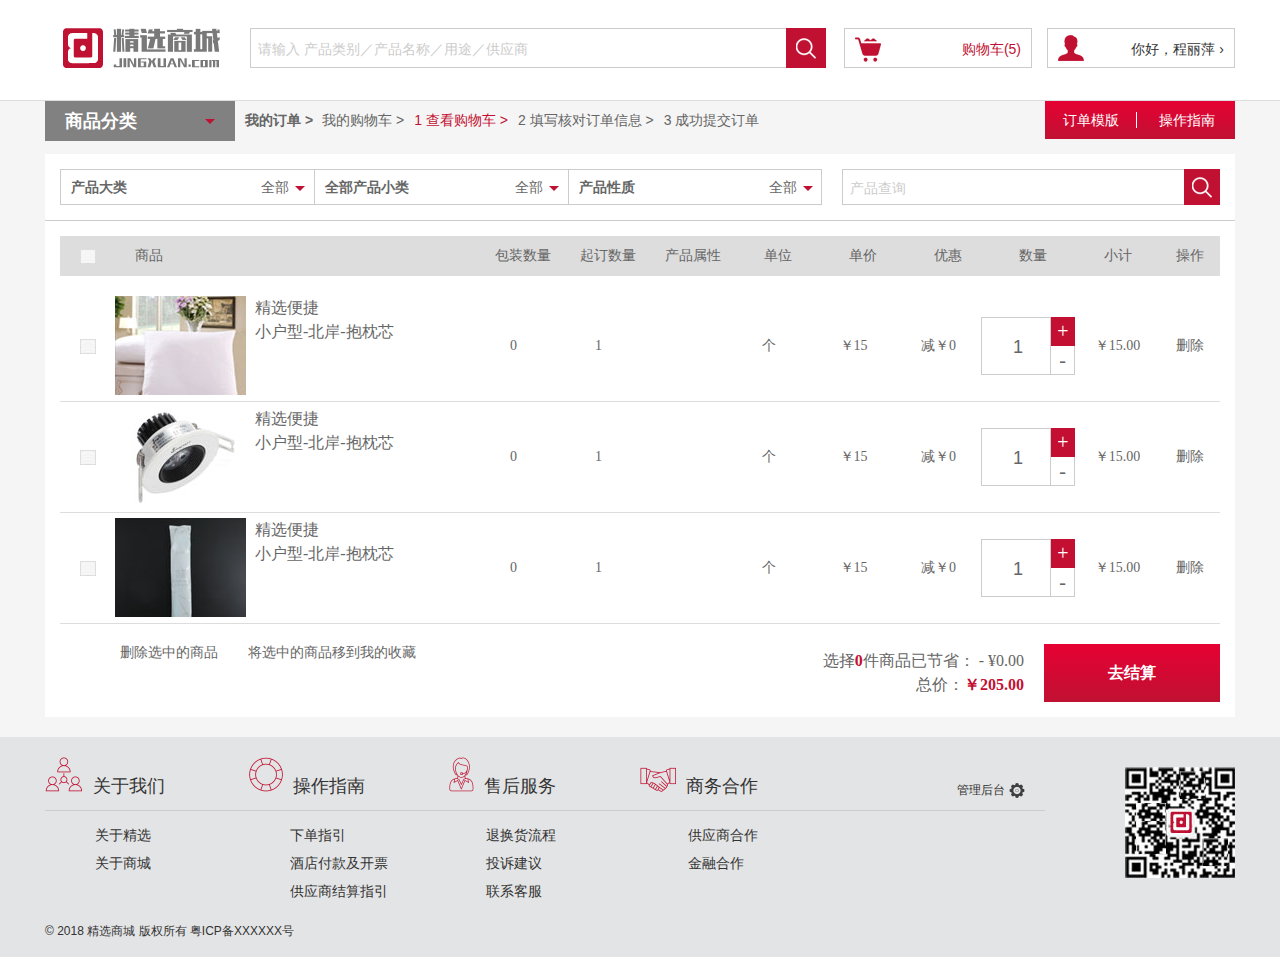
==== commit a32f8308: "shopping" ====
--- a/views/cart.html
+++ b/views/cart.html
@@ -92,24 +92,121 @@
 			<h3>商品分类</h3>
 			<div class="title-list-content">
 				<dl>
-					<dt>运营耗品 ></dt>
-					<dd>
-						<a href="">印刷品</a>
-						<a href="">易耗品</a>
-						<a href="">小商品</a>
-					</dd>
-					<div class="cate_part">
-						<ul>
-							<li>印刷品</li>
-							<li>易耗品</li>
-							<li>赠饮</li>
-							<li>小商品</li>
-							<li>香薰</li>
-							<li>会员卡</li>
-							<li>餐厅及厨房用品</li>
-							<li>健身器材</li>
-						</ul>  
-					</div>
+						<dt>运营耗品 ></dt>
+						<dd>
+							<a href="">印刷品</a>
+							<a href="">易耗品</a>
+							<a href="">小商品</a>
+							<a href="">会员</a>
+						</dd>
+						<div class="cate_part">
+							<ul>
+								<li>印刷品
+									<div class="cate_part_three">
+										<a href="javascript:;">易耗品a</a>
+										<a href="javascript:;">小商品</a>
+										<a href="javascript:;">赠饮</a>
+										<a href="javascript:;">会员卡</a>
+										<a href="javascript:;">餐厅及厨房用品</a>
+										<a href="javascript:;">健身器材</a>
+										<a href="javascript:;">易耗品1</a>
+										<a href="javascript:;">易耗品2</a>
+										<a href="javascript:;">易耗品3</a>
+									</div>
+								</li>
+								<li>易耗品
+									<div class="cate_part_three">
+										<a href="javascript:;">易耗品b</a>
+										<a href="javascript:;">小商品</a>
+										<a href="javascript:;">赠饮</a>
+										<a href="javascript:;">会员卡</a>
+										<a href="javascript:;">餐厅及厨房用品</a>
+										<a href="javascript:;">健身器材</a>
+										<a href="javascript:;">易耗品1</a>
+										<a href="javascript:;">易耗品2</a>
+										<a href="javascript:;">易耗品3</a>
+									</div>
+								</li>
+								<li>赠饮
+									<div class="cate_part_three">
+										<a href="javascript:;">易耗品c</a>
+										<a href="javascript:;">小商品</a>
+										<a href="javascript:;">赠饮</a>
+										<a href="javascript:;">会员卡</a>
+										<a href="javascript:;">餐厅及厨房用品</a>
+										<a href="javascript:;">健身器材</a>
+										<a href="javascript:;">易耗品1</a>
+										<a href="javascript:;">易耗品2</a>
+										<a href="javascript:;">易耗品3</a>
+									</div>
+								</li>
+								<li>小商品
+									<div class="cate_part_three">
+										<a href="javascript:;">易耗品e</a>
+										<a href="javascript:;">小商品</a>
+										<a href="javascript:;">赠饮</a>
+										<a href="javascript:;">会员卡</a>
+										<a href="javascript:;">餐厅及厨房用品</a>
+										<a href="javascript:;">健身器材</a>
+										<a href="javascript:;">易耗品1</a>
+										<a href="javascript:;">易耗品2</a>
+										<a href="javascript:;">易耗品3</a>
+									</div>
+								</li>
+								<li>香薰
+									<div class="cate_part_three">
+										<a href="javascript:;">易耗品e</a>
+										<a href="javascript:;">小商品</a>
+										<a href="javascript:;">赠饮</a>
+										<a href="javascript:;">会员卡</a>
+										<a href="javascript:;">餐厅及厨房用品</a>
+										<a href="javascript:;">健身器材</a>
+										<a href="javascript:;">易耗品1</a>
+										<a href="javascript:;">易耗品2</a>
+										<a href="javascript:;">易耗品3</a>
+									</div>
+								</li>
+								<li>会员卡
+									<div class="cate_part_three">
+										<a href="javascript:;">易耗品f</a>
+										<a href="javascript:;">小商品</a>
+										<a href="javascript:;">赠饮</a>
+										<a href="javascript:;">会员卡</a>
+										<a href="javascript:;">餐厅及厨房用品</a>
+										<a href="javascript:;">健身器材</a>
+										<a href="javascript:;">易耗品1</a>
+										<a href="javascript:;">易耗品2</a>
+										<a href="javascript:;">易耗品3</a>
+									</div>
+								</li>
+								<li>餐厅及厨房用品
+									<div class="cate_part_three">
+										<a href="javascript:;">易耗品g</a>
+										<a href="javascript:;">小商品</a>
+										<a href="javascript:;">赠饮</a>
+										<a href="javascript:;">会员卡</a>
+										<a href="javascript:;">餐厅及厨房用品</a>
+										<a href="javascript:;">健身器材</a>
+										<a href="javascript:;">易耗品1</a>
+										<a href="javascript:;">易耗品2</a>
+										<a href="javascript:;">易耗品3</a>
+									</div>
+								</li>
+								<li>健身器材
+									<div class="cate_part_three">
+										<a href="javascript:;">易耗品l</a>
+										<a href="javascript:;">小商品</a>
+										<a href="javascript:;">赠饮</a>
+										<a href="javascript:;">会员卡</a>
+										<a href="javascript:;">餐厅及厨房用品</a>
+										<a href="javascript:;">健身器材</a>
+										<a href="javascript:;">易耗品1</a>
+										<a href="javascript:;">易耗品2</a>
+										<a href="javascript:;">易耗品3</a>
+									</div>
+								</li>
+							</ul>  
+						</div>
 				</dl>
 				<dl>
 					<dt>布草及工服 ></dt>
@@ -119,16 +216,112 @@
 					</dd>	
 					<div class="cate_part">
 						<ul>
-							<li>印刷品1</li>
-							<li>易耗品</li>
-							<li>赠饮</li>
-							<li>小商品</li>
-							<li>香薰</li>
-							<li>会员卡</li>
-							<li>餐厅及厨房用品</li>
-							<li>健身器材</li>
+							<li>印刷品
+								<div class="cate_part_three">
+									<a href="javascript:;">易耗品a</a>
+									<a href="javascript:;">小商品</a>
+									<a href="javascript:;">赠饮</a>
+									<a href="javascript:;">会员卡</a>
+									<a href="javascript:;">餐厅及厨房用品</a>
+									<a href="javascript:;">健身器材</a>
+									<a href="javascript:;">易耗品1</a>
+									<a href="javascript:;">易耗品2</a>
+									<a href="javascript:;">易耗品3</a>
+								</div>
+							</li>
+							<li>易耗品
+								<div class="cate_part_three">
+									<a href="javascript:;">易耗品b</a>
+									<a href="javascript:;">小商品</a>
+									<a href="javascript:;">赠饮</a>
+									<a href="javascript:;">会员卡</a>
+									<a href="javascript:;">餐厅及厨房用品</a>
+									<a href="javascript:;">健身器材</a>
+									<a href="javascript:;">易耗品1</a>
+									<a href="javascript:;">易耗品2</a>
+									<a href="javascript:;">易耗品3</a>
+								</div>
+							</li>
+							<li>赠饮
+								<div class="cate_part_three">
+									<a href="javascript:;">易耗品c</a>
+									<a href="javascript:;">小商品</a>
+									<a href="javascript:;">赠饮</a>
+									<a href="javascript:;">会员卡</a>
+									<a href="javascript:;">餐厅及厨房用品</a>
+									<a href="javascript:;">健身器材</a>
+									<a href="javascript:;">易耗品1</a>
+									<a href="javascript:;">易耗品2</a>
+									<a href="javascript:;">易耗品3</a>
+								</div>
+							</li>
+							<li>小商品
+								<div class="cate_part_three">
+									<a href="javascript:;">易耗品e</a>
+									<a href="javascript:;">小商品</a>
+									<a href="javascript:;">赠饮</a>
+									<a href="javascript:;">会员卡</a>
+									<a href="javascript:;">餐厅及厨房用品</a>
+									<a href="javascript:;">健身器材</a>
+									<a href="javascript:;">易耗品1</a>
+									<a href="javascript:;">易耗品2</a>
+									<a href="javascript:;">易耗品3</a>
+								</div>
+							</li>
+							<li>香薰
+								<div class="cate_part_three">
+									<a href="javascript:;">易耗品e</a>
+									<a href="javascript:;">小商品</a>
+									<a href="javascript:;">赠饮</a>
+									<a href="javascript:;">会员卡</a>
+									<a href="javascript:;">餐厅及厨房用品</a>
+									<a href="javascript:;">健身器材</a>
+									<a href="javascript:;">易耗品1</a>
+									<a href="javascript:;">易耗品2</a>
+									<a href="javascript:;">易耗品3</a>
+								</div>
+							</li>
+							<li>会员卡
+								<div class="cate_part_three">
+									<a href="javascript:;">易耗品f</a>
+									<a href="javascript:;">小商品</a>
+									<a href="javascript:;">赠饮</a>
+									<a href="javascript:;">会员卡</a>
+									<a href="javascript:;">餐厅及厨房用品</a>
+									<a href="javascript:;">健身器材</a>
+									<a href="javascript:;">易耗品1</a>
+									<a href="javascript:;">易耗品2</a>
+									<a href="javascript:;">易耗品3</a>
+								</div>
+							</li>
+							<li>餐厅及厨房用品
+								<div class="cate_part_three">
+									<a href="javascript:;">易耗品g</a>
+									<a href="javascript:;">小商品</a>
+									<a href="javascript:;">赠饮</a>
+									<a href="javascript:;">会员卡</a>
+									<a href="javascript:;">餐厅及厨房用品</a>
+									<a href="javascript:;">健身器材</a>
+									<a href="javascript:;">易耗品1</a>
+									<a href="javascript:;">易耗品2</a>
+									<a href="javascript:;">易耗品3</a>
+								</div>
+							</li>
+							<li>健身器材
+								<div class="cate_part_three">
+									<a href="javascript:;">易耗品l</a>
+									<a href="javascript:;">小商品</a>
+									<a href="javascript:;">赠饮</a>
+									<a href="javascript:;">会员卡</a>
+									<a href="javascript:;">餐厅及厨房用品</a>
+									<a href="javascript:;">健身器材</a>
+									<a href="javascript:;">易耗品1</a>
+									<a href="javascript:;">易耗品2</a>
+									<a href="javascript:;">易耗品3</a>
+								</div>
+							</li>
 						</ul>  
-					</div>      
+					</div>   
 				</dl>
 				<dl>
 					<dt>基础建材 ></dt>
@@ -212,8 +405,8 @@
 				<h4>我的订单 > </h4>
 				<ul>
 					<li><a href="javascript:;">我的购物车 ></a></li>
-					<li><a href="javascript:;">1 查看购物车 ></a></li>
-					<li><a href="javascript:;">2 填写核对订单信息 ></a></li>
+					<li class="on"><a href="cart.html">1 查看购物车 ></a></li>
+					<li><a href="cartInfo.html">2 填写核对订单信息 ></a></li>
 					<li><a href="javascript:;">3 成功提交订单</a></li>
 				</ul>
 			</div>
@@ -286,7 +479,7 @@
 							</div>
 						</dd>
 						<dd><span>￥15.00</span></dd>
-						<dd><span><a href="">删除</a></span></dd>
+						<dd><span><a href="javascript:;">删除</a></span></dd>
 					</dl>
 					<dl>
 						<dd><i></i></dd>
@@ -315,7 +508,7 @@
 							</div>
 						</dd>
 						<dd><span>￥15.00</span></dd>
-						<dd><span><a href="">删除</a></span></dd>
+						<dd><span><a href="javascript:;">删除</a></span></dd>
 					</dl>
 					<dl>
 						<dd><i></i></dd>
@@ -344,7 +537,7 @@
 							</div>
 						</dd>
 						<dd><span>￥15.00</span></dd>
-						<dd><span><a href="">删除</a></span></dd>
+						<dd><span><a href="javascript:;">删除</a></span></dd>
 					</dl>
 				</div>
 				<div class="cart-bottom-foot">
@@ -402,24 +595,9 @@
 <script src="../plugins/jquery/jquery.nicescroll.min.js"></script>
 <script src="../plugins/swiper/idangerous.swiper.min.js"></script>
 <script src="../plugins/jqueryPage/pages.js"></script>
+<script src="../scripts/common.js"></script>
 <script>
 	$(function(){
-		//滚动条
-		$("#boxscroll").niceScroll({cursorborder:"",cursorcolor:"#ddd"});
-		//购物车移入移出
-		$(".shopping-carts,.login").hover(function(){
-		    $(this).addClass("on");
-			$(this).append('<div class="line"></div>');
-			$(this).find("a").next().show();
-		},function(){
-		    $(this).removeClass("on");
-			$(".line").remove();
-			$(this).find("a").next().hide();
-		});
-		//删除
-		$(".cart .del").bind("click",function(){
-			$(this).parent().remove();
-		})
 		//商品分类
 		$(".nev .title-list").hover(function(){
 		    $(this).find(".title-list-content").show();
@@ -433,19 +611,14 @@
 			$(this).find(".text-list").hide();
 			// $(this).css('borderBottom',0);   //cart页面不需要
 		});
-		//导航
-		$(".title-list-content dl").hover(function(){
-			$(this).addClass("on");
-			$(this).find(".cate_part").show();
-		},function(){
-			$(this).removeClass("on");
-	   		$(this).find(".cate_part").hide();
-		});
 		//cart 加减
 		$(".add").click(function(){
 			var total=$(this).parent().parent().find(".total").val();
 			total++;
 			$(this).parent().parent().find(".total").val(total);
+
+			sum=nemberPrice();
+			$(".cart .cart-bottom .num").text(sum);
 		});
 		$(".subtract").bind("click",function(){
 			var total=$(this).parent().parent().find(".total").val();
@@ -455,33 +628,46 @@
 			}else{
 				$(this).parent().parent().find(".total").val(1);
 			}
+
+			sum=nemberPrice();
+			$(".cart .cart-bottom .num").text(sum);
 		})
 		// cart 选择
-		$(".cart-bottom ul li:first-child").click(function(){
-			$(this).toggleClass("on");
+		var sum=0;
+		$(".cart .cart-bottom .num").text(sum);
+		$(".cart-bottom ul li:first-child").click(function(){	
 			if(!$(this).hasClass("on")){
-				$(this).parent().next().find("dd:first-child").removeClass("active").parent().removeClass("activebig");
+				$(this).addClass("on");
+				$(this).parent().next().find("dd:first-child").addClass("active").parent().addClass("activebig");	
 			}else{
-				$(this).parent().next().find("dd:first-child").addClass("active").parent().addClass("activebig");
+				$(this).removeClass("on");
+				$(this).parent().next().find("dd:first-child").removeClass("active").parent().removeClass("activebig"); 
 			}
+			sum=nemberPrice();
+			$(".cart .cart-bottom .num").text(sum);
 		});
 		$(".cart-bottom-middle dl dd:first-child").click(function(){
-			$(this).toggleClass("active");
 			if(!$(this).hasClass("active")){
+				$(this).addClass("active");
+				$(this).addClass("active").parent().addClass("activebig");
+				if($("[class='active']").length == $(this).parent().parent().find("dl").length){
+					$(this).parent().parent().parent().find("li:first-child").addClass("on");
+				}
+			}else{
+				$(this).removeClass("active");
 				$(this).removeClass("active").parent().removeClass("activebig");
-				$(this).parent().parent().parent().find("li:first-child").removeClass("on");
-			}else if($(this).addClass("active") && $("[class='active']").length==$(this).parent().parent().find("dl").length){
-				$(this).parent().parent().parent().find("li:first-child").addClass("on");
-				$(this).addClass("active").parent().addClass("activebig");
-			}else{
-				$(this).addClass("active").parent().addClass("activebig");
-			}		
+				if($("[class='active']").length != $(this).parent().parent().find("dl").length){
+					$(this).parent().parent().parent().find("li:first-child").removeClass("on");
+				}
+			}
+			sum=nemberPrice();
+			$(".cart .cart-bottom .num").text(sum);	
 		});
-
-		
-		 
-		
-
+		$(".cart-bottom-middle dl dd:last-child span a").click(function(){
+			$(this).parent().parent().parent().remove();
+			sum=nemberPrice();
+			$(".cart .cart-bottom .num").text(sum);	
+		});
 		//我的订单 
 		$(".list-r-tilte-l li").bind("click",function(){
 			$(this).addClass("on").siblings().removeClass("on");
@@ -493,6 +679,15 @@
 			Alert:function(){confirm("注意您，没有绑定对应的点击事件，此条为自定义弹窗")}//套的时候去掉
 		},true);
 	});
+
+
+	function nemberPrice(){
+		var sum=0;
+		$(".cart .cart-bottom dl.activebig").each(function(index, element){
+			sum +=parseInt($(this).find(".total").val());		
+		});				
+		return sum;
+	}
 </script>
 <!-- 以下是针对ie9以下才执行的js代码 注意不要删掉哦！！！ -->
 <!--[if lt IE 9 ]>    
--- a/styles/css/global.css
+++ b/styles/css/global.css
@@ -477,16 +477,17 @@
   left: 0;
   z-index: 21;
   display: none;
-  background: #000;
-  background: rgba(0, 0, 0, 0.8);
-  filter: progid:DXImageTransform.Microsoft.gradient(startColorstr=#c8000000,endColorstr=#c8000000);
+  /*background:#000;*/
+  width: 660px;
 }
 
 .nev .title-list .title-list-content dl {
   padding: 5px 10px;
   display: block;
   cursor: pointer;
-  width: 510px;
+  width: 190px;
+  background: rgba(0, 0, 0, 0.8);
+  filter: progid:DXImageTransform.Microsoft.gradient(startColorstr=#c8000000,endColorstr=#c8000000);
 }
 
 .nev .title-list .title-list-content dl dt {
@@ -506,21 +507,48 @@
   left: 190px;
   bottom: 0;
   z-index: 22;
-  padding: 10px;
+  /*padding:10px;*/
   display: none;
   background-color: #fff;
-  width: 320px;
+  width: 150px;
+  border-right: 1px solid #ccc;
 }
 
 .nev .title-list .title-list-content dl .cate_part ul li {
-  float: left;
+  padding: 5px 10px;
+  /*float:left;*/
+  /*margin-left:20px;*/
+  font: 14px/2.4 "Microsoft Yahei", Tahoma, Simsun, sans-serif, -apple-system, BlinkMacSystemFont, "PingFang SC", "Helvetica Neue", STHeiti;
+  color: #666;
+  cursor: pointer;
+  background: url(../../images/nav_li1.png) 120px center no-repeat;
+}
+
+.nev .title-list .title-list-content dl .cate_part ul li:hover {
+  color: #fff;
+  background: url(../../images/nav_li2.png) #bf1132 120px center no-repeat;
+}
+
+.nev .title-list .title-list-content dl .cate_part ul li .cate_part_three {
+  position: absolute;
+  top: 0;
+  left: 150px;
+  bottom: 0;
+  z-index: 3;
+  display: none;
+  background-color: #fff;
+  /*background:linear-gradient(left, #fff 50%, rgba(255,255,255,0) 100%); */
+  width: 400px;
+}
+
+.nev .title-list .title-list-content dl .cate_part ul li .cate_part_three a {
+  font: 14px/2.4 "Microsoft Yahei", Tahoma, Simsun, sans-serif, -apple-system, BlinkMacSystemFont, "PingFang SC", "Helvetica Neue", STHeiti;
+  color: #666;
+  display: inline-block;
   margin-left: 20px;
-  font: 14px/2.4 "Microsoft Yahei", Tahoma, Simsun, sans-serif, -apple-system, BlinkMacSystemFont, "PingFang SC", "Helvetica Neue", STHeiti;
-  color: #666;
-  cursor: pointer;
-}
-
-.nev .title-list .title-list-content dl .cate_part ul li:hover {
+}
+
+.nev .title-list .title-list-content dl .cate_part ul li .cate_part_three a:hover {
   color: #bf1132;
 }
 
